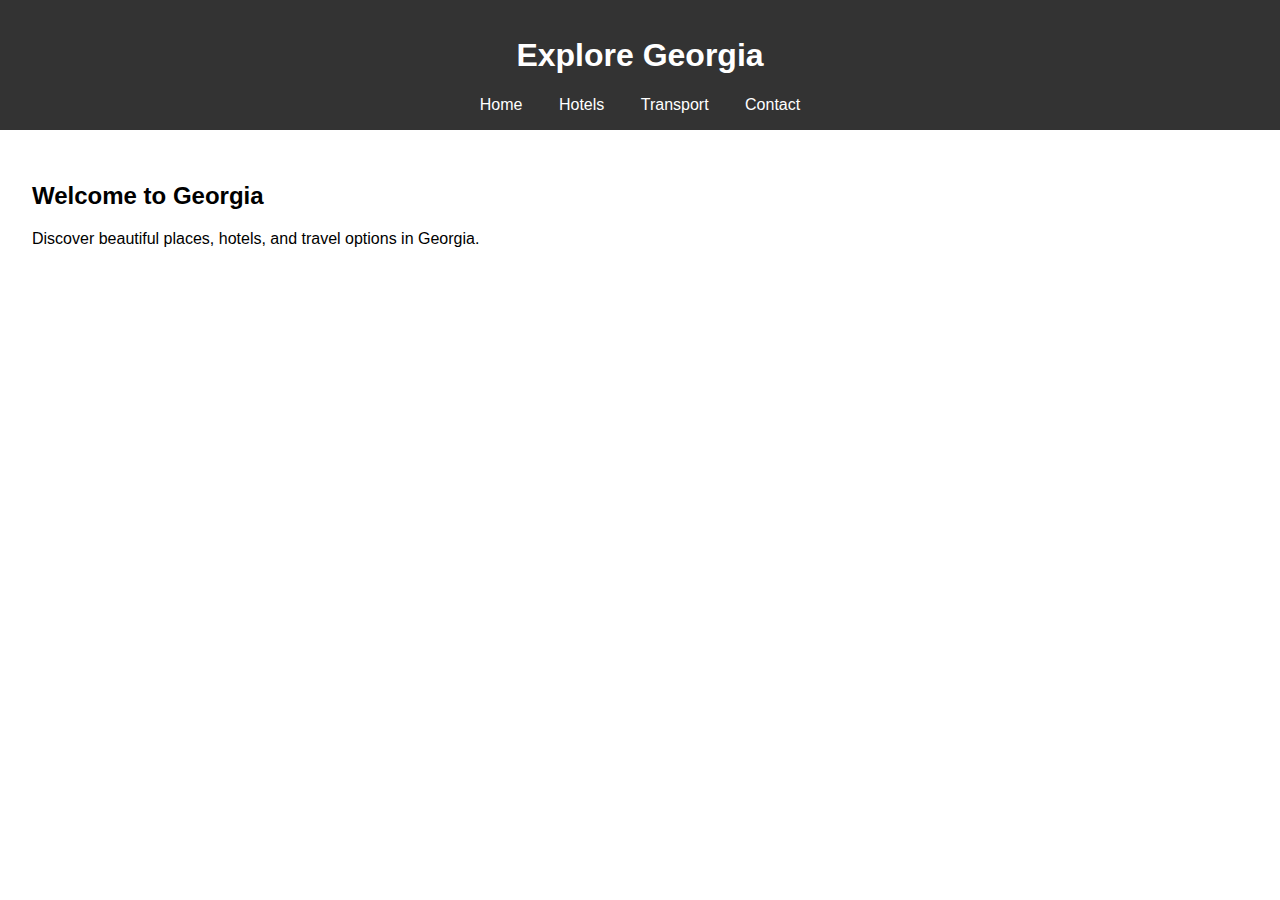
==== index.html @ 9b39ccb7 "Add files via upload" ====
<!DOCTYPE html>
<html lang="en">
<head>
  <meta charset="UTF-8" />
  <meta name="viewport" content="width=device-width, initial-scale=1.0"/>
  <title>Explore Georgia</title>
  <link rel="stylesheet" href="style.css" />
</head>
<body>
  <header>
    <h1>Explore Georgia</h1>
    <nav>
      <a href="index.html">Home</a>
      <a href="hotels.html">Hotels</a>
      <a href="transport.html">Transport</a>
      <a href="contact.html">Contact</a>
    </nav>
  </header>
  <main>
    <h2>Welcome to Georgia</h2>
    <p>Discover beautiful places, hotels, and travel options in Georgia.</p>
  </main>
</body>
</html>
---- style.css ----
body {
  font-family: Arial, sans-serif;
  margin: 0;
  padding: 0;
}
header {
  background: #333;
  color: white;
  padding: 1rem;
  text-align: center;
}
nav a {
  color: white;
  margin: 0 1rem;
  text-decoration: none;
}
main {
  padding: 2rem;
}
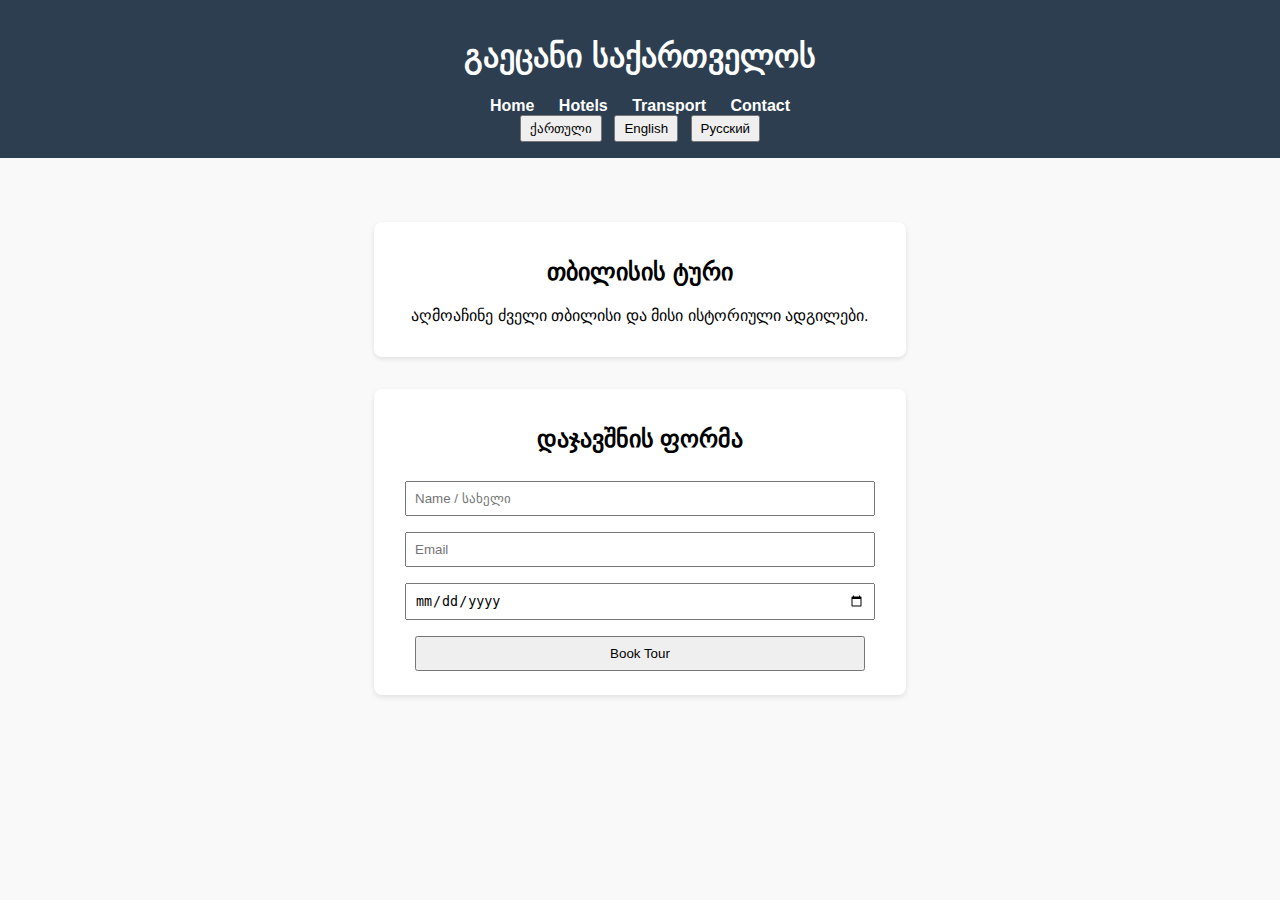
==== commit 5000cb9a: "Add files via upload" ====
--- a/index.html
+++ b/index.html
@@ -1,24 +1,50 @@
 <!DOCTYPE html>
-<html lang="en">
+<html lang="ka">
 <head>
-  <meta charset="UTF-8" />
-  <meta name="viewport" content="width=device-width, initial-scale=1.0"/>
+  <meta charset="UTF-8">
+  <meta name="viewport" content="width=device-width, initial-scale=1.0">
   <title>Explore Georgia</title>
-  <link rel="stylesheet" href="style.css" />
+  <link rel="stylesheet" href="style.css">
+  <script src="script.js" defer></script>
 </head>
 <body>
   <header>
-    <h1>Explore Georgia</h1>
+    <h1 class="lang ka">გაეცანი საქართველოს</h1>
+    <h1 class="lang en" style="display:none;">Explore Georgia</h1>
+    <h1 class="lang ru" style="display:none;">Открой Грузию</h1>
     <nav>
       <a href="index.html">Home</a>
       <a href="hotels.html">Hotels</a>
       <a href="transport.html">Transport</a>
       <a href="contact.html">Contact</a>
     </nav>
+    <div class="lang-switch">
+      <button onclick="setLanguage('ka')">ქართული</button>
+      <button onclick="setLanguage('en')">English</button>
+      <button onclick="setLanguage('ru')">Русский</button>
+    </div>
   </header>
   <main>
-    <h2>Welcome to Georgia</h2>
-    <p>Discover beautiful places, hotels, and travel options in Georgia.</p>
+    <section class="tour">
+      <h2 class="lang ka">თბილისის ტური</h2>
+      <h2 class="lang en" style="display:none;">Tbilisi Tour</h2>
+      <h2 class="lang ru" style="display:none;">Тур по Тбилиси</h2>
+      <p class="lang ka">აღმოაჩინე ძველი თბილისი და მისი ისტორიული ადგილები.</p>
+      <p class="lang en" style="display:none;">Discover the historic old town of Tbilisi.</p>
+      <p class="lang ru" style="display:none;">Исследуйте исторический старый город Тбилиси.</p>
+    </section>
+
+    <section class="tour">
+      <h2 class="lang ka">დაჯავშნის ფორმა</h2>
+      <h2 class="lang en" style="display:none;">Booking Form</h2>
+      <h2 class="lang ru" style="display:none;">Форма бронирования</h2>
+      <form>
+        <input type="text" placeholder="Name / სახელი" required><br>
+        <input type="email" placeholder="Email" required><br>
+        <input type="date" required><br>
+        <button type="submit">Book Tour</button>
+      </form>
+    </section>
   </main>
 </body>
 </html>--- a/style.css
+++ b/style.css
@@ -1,19 +1,43 @@
 body {
-  font-family: Arial, sans-serif;
+  font-family: sans-serif;
   margin: 0;
   padding: 0;
+  background: #f9f9f9;
 }
 header {
-  background: #333;
+  background: #2c3e50;
   color: white;
   padding: 1rem;
   text-align: center;
 }
+nav {
+  margin-top: 1rem;
+}
 nav a {
   color: white;
-  margin: 0 1rem;
+  margin: 0 10px;
   text-decoration: none;
+  font-weight: bold;
 }
 main {
   padding: 2rem;
+  text-align: center;
+}
+.tour {
+  background: white;
+  margin: 2rem auto;
+  max-width: 500px;
+  padding: 1rem;
+  border-radius: 8px;
+  box-shadow: 0 2px 5px rgba(0,0,0,0.1);
+}
+form input, form button {
+  margin: 0.5rem 0;
+  padding: 0.5rem;
+  width: 90%;
+}
+.lang-switch button {
+  margin: 0 4px;
+  padding: 4px 8px;
+  cursor: pointer;
 }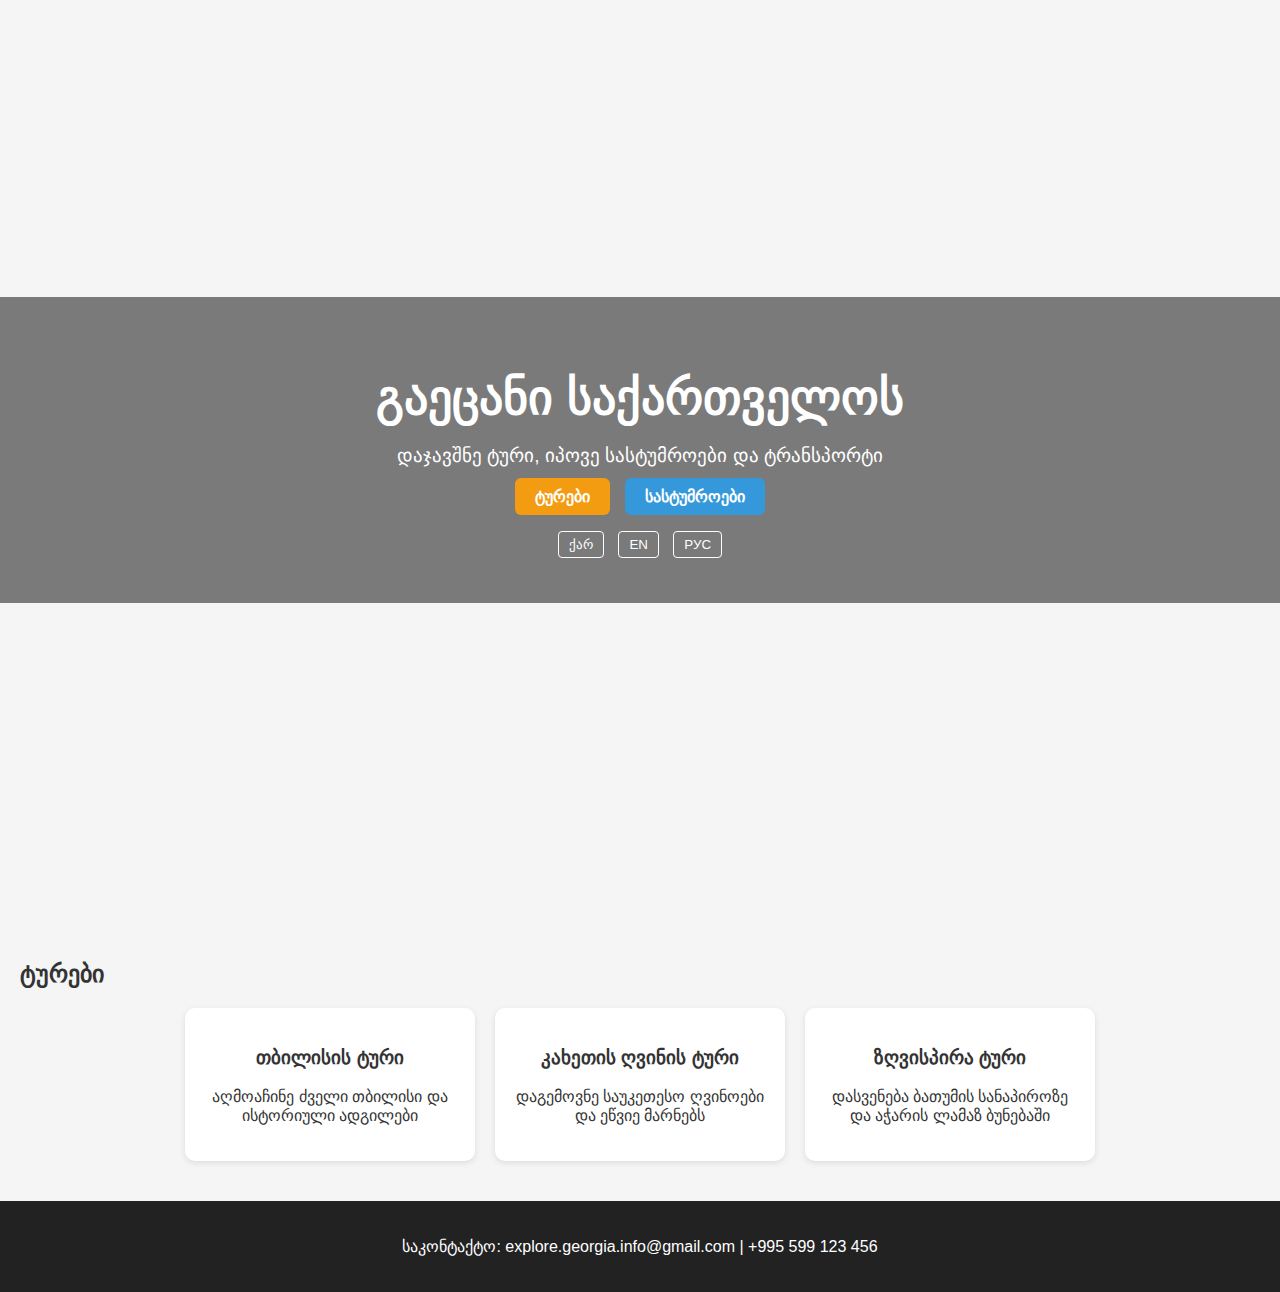
==== commit abb0a48c: "Add files via upload" ====
--- a/index.html
+++ b/index.html
@@ -1,50 +1,55 @@
 <!DOCTYPE html>
 <html lang="ka">
 <head>
-  <meta charset="UTF-8">
-  <meta name="viewport" content="width=device-width, initial-scale=1.0">
+  <meta charset="UTF-8" />
+  <meta name="viewport" content="width=device-width, initial-scale=1.0"/>
   <title>Explore Georgia</title>
-  <link rel="stylesheet" href="style.css">
+  <link rel="stylesheet" href="style.css" />
   <script src="script.js" defer></script>
 </head>
 <body>
-  <header>
-    <h1 class="lang ka">გაეცანი საქართველოს</h1>
-    <h1 class="lang en" style="display:none;">Explore Georgia</h1>
-    <h1 class="lang ru" style="display:none;">Открой Грузию</h1>
-    <nav>
-      <a href="index.html">Home</a>
-      <a href="hotels.html">Hotels</a>
-      <a href="transport.html">Transport</a>
-      <a href="contact.html">Contact</a>
-    </nav>
-    <div class="lang-switch">
-      <button onclick="setLanguage('ka')">ქართული</button>
-      <button onclick="setLanguage('en')">English</button>
-      <button onclick="setLanguage('ru')">Русский</button>
+  <header class="hero">
+    <div class="overlay">
+      <h1 class="lang ka">გაეცანი საქართველოს</h1>
+      <h1 class="lang en" style="display:none;">Explore Georgia</h1>
+      <h1 class="lang ru" style="display:none;">Открой Грузию</h1>
+      <p class="lang ka">დაჯავშნე ტური, იპოვე სასტუმროები და ტრანსპორტი</p>
+      <p class="lang en" style="display:none;">Book a tour, find hotels and transport</p>
+      <p class="lang ru" style="display:none;">Забронируйте тур, найдите отели и транспорт</p>
+      <div class="buttons">
+        <a href="#tours" class="btn">ტურები</a>
+        <a href="hotels.html" class="btn secondary">სასტუმროები</a>
+      </div>
+      <div class="lang-switch">
+        <button onclick="setLanguage('ka')">ქარ</button>
+        <button onclick="setLanguage('en')">EN</button>
+        <button onclick="setLanguage('ru')">РУС</button>
+      </div>
     </div>
   </header>
+
   <main>
-    <section class="tour">
-      <h2 class="lang ka">თბილისის ტური</h2>
-      <h2 class="lang en" style="display:none;">Tbilisi Tour</h2>
-      <h2 class="lang ru" style="display:none;">Тур по Тбилиси</h2>
-      <p class="lang ka">აღმოაჩინე ძველი თბილისი და მისი ისტორიული ადგილები.</p>
-      <p class="lang en" style="display:none;">Discover the historic old town of Tbilisi.</p>
-      <p class="lang ru" style="display:none;">Исследуйте исторический старый город Тбилиси.</p>
-    </section>
-
-    <section class="tour">
-      <h2 class="lang ka">დაჯავშნის ფორმა</h2>
-      <h2 class="lang en" style="display:none;">Booking Form</h2>
-      <h2 class="lang ru" style="display:none;">Форма бронирования</h2>
-      <form>
-        <input type="text" placeholder="Name / სახელი" required><br>
-        <input type="email" placeholder="Email" required><br>
-        <input type="date" required><br>
-        <button type="submit">Book Tour</button>
-      </form>
+    <section id="tours">
+      <h2>ტურები</h2>
+      <div class="card-grid">
+        <div class="card">
+          <h3>თბილისის ტური</h3>
+          <p>აღმოაჩინე ძველი თბილისი და ისტორიული ადგილები</p>
+        </div>
+        <div class="card">
+          <h3>კახეთის ღვინის ტური</h3>
+          <p>დაგემოვნე საუკეთესო ღვინოები და ეწვიე მარნებს</p>
+        </div>
+        <div class="card">
+          <h3>ზღვისპირა ტური</h3>
+          <p>დასვენება ბათუმის სანაპიროზე და აჭარის ლამაზ ბუნებაში</p>
+        </div>
+      </div>
     </section>
   </main>
+
+  <footer>
+    <p>საკონტაქტო: explore.georgia.info@gmail.com | +995 599 123 456</p>
+  </footer>
 </body>
 </html>--- a/style.css
+++ b/style.css
@@ -1,43 +1,78 @@
 body {
-  font-family: sans-serif;
   margin: 0;
-  padding: 0;
-  background: #f9f9f9;
+  font-family: 'Segoe UI', sans-serif;
+  background-color: #f5f5f5;
+  color: #333;
 }
-header {
-  background: #2c3e50;
+.hero {
+  position: relative;
+  background-image: url('https://images.unsplash.com/photo-1549893074-37e5e47dd4bf?auto=format&fit=crop&w=1920&q=80');
+  background-size: cover;
+  background-position: center;
+  height: 100vh;
+  display: flex;
+  align-items: center;
+  justify-content: center;
+}
+.overlay {
+  background: rgba(0, 0, 0, 0.5);
+  padding: 40px;
   color: white;
-  padding: 1rem;
+  text-align: center;
+  width: 100%;
+}
+.hero h1 {
+  font-size: 3rem;
+  margin-bottom: 0.5rem;
+}
+.hero p {
+  font-size: 1.2rem;
+}
+.buttons {
+  margin: 20px 0;
+}
+.btn {
+  padding: 10px 20px;
+  margin: 5px;
+  background: #f39c12;
+  color: white;
+  border: none;
+  text-decoration: none;
+  font-weight: bold;
+  border-radius: 6px;
+}
+.btn.secondary {
+  background: #3498db;
+}
+.lang-switch button {
+  margin: 5px;
+  background: transparent;
+  border: 1px solid #fff;
+  color: white;
+  padding: 5px 10px;
+  border-radius: 4px;
+  cursor: pointer;
+}
+main {
+  padding: 40px 20px;
+}
+.card-grid {
+  display: flex;
+  flex-wrap: wrap;
+  gap: 20px;
+  justify-content: center;
+}
+.card {
+  background: white;
+  border-radius: 10px;
+  padding: 20px;
+  width: 250px;
+  box-shadow: 0 2px 6px rgba(0,0,0,0.1);
   text-align: center;
 }
-nav {
-  margin-top: 1rem;
-}
-nav a {
+footer {
+  text-align: center;
+  padding: 20px;
+  background: #222;
   color: white;
-  margin: 0 10px;
-  text-decoration: none;
-  font-weight: bold;
-}
-main {
-  padding: 2rem;
-  text-align: center;
-}
-.tour {
-  background: white;
-  margin: 2rem auto;
-  max-width: 500px;
-  padding: 1rem;
-  border-radius: 8px;
-  box-shadow: 0 2px 5px rgba(0,0,0,0.1);
-}
-form input, form button {
-  margin: 0.5rem 0;
-  padding: 0.5rem;
-  width: 90%;
-}
-.lang-switch button {
-  margin: 0 4px;
-  padding: 4px 8px;
-  cursor: pointer;
 }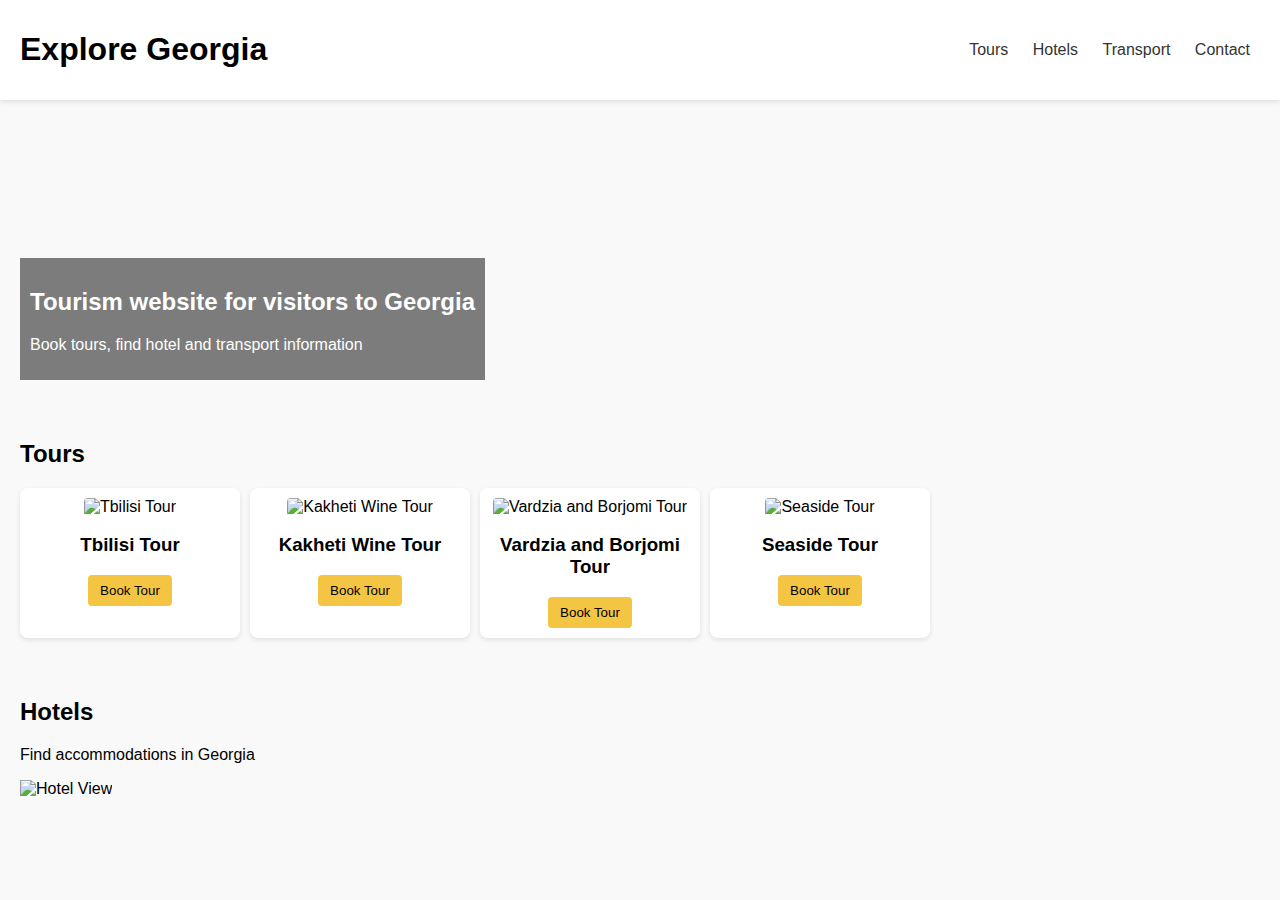
==== commit 4483b81d: "Add files via upload" ====
--- a/index.html
+++ b/index.html
@@ -1,55 +1,60 @@
+
 <!DOCTYPE html>
-<html lang="ka">
+<html lang="en">
 <head>
   <meta charset="UTF-8" />
-  <meta name="viewport" content="width=device-width, initial-scale=1.0"/>
+  <meta name="viewport" content="width=device-width, initial-scale=1.0" />
   <title>Explore Georgia</title>
   <link rel="stylesheet" href="style.css" />
-  <script src="script.js" defer></script>
 </head>
 <body>
-  <header class="hero">
+  <header>
+    <h1>Explore Georgia</h1>
+    <nav>
+      <a href="#">Tours</a>
+      <a href="#">Hotels</a>
+      <a href="#">Transport</a>
+      <a href="#">Contact</a>
+    </nav>
+  </header>
+
+  <section class="hero" style="background-image: url('images/hero.jpg')">
     <div class="overlay">
-      <h1 class="lang ka">გაეცანი საქართველოს</h1>
-      <h1 class="lang en" style="display:none;">Explore Georgia</h1>
-      <h1 class="lang ru" style="display:none;">Открой Грузию</h1>
-      <p class="lang ka">დაჯავშნე ტური, იპოვე სასტუმროები და ტრანსპორტი</p>
-      <p class="lang en" style="display:none;">Book a tour, find hotels and transport</p>
-      <p class="lang ru" style="display:none;">Забронируйте тур, найдите отели и транспорт</p>
-      <div class="buttons">
-        <a href="#tours" class="btn">ტურები</a>
-        <a href="hotels.html" class="btn secondary">სასტუმროები</a>
+      <h2>Tourism website for visitors to Georgia</h2>
+      <p>Book tours, find hotel and transport information</p>
+    </div>
+  </section>
+
+  <section class="tours">
+    <h2>Tours</h2>
+    <div class="tour-cards">
+      <div class="tour-card">
+        <img src="images/tbilisi.jpg" alt="Tbilisi Tour" />
+        <h3>Tbilisi Tour</h3>
+        <button>Book Tour</button>
       </div>
-      <div class="lang-switch">
-        <button onclick="setLanguage('ka')">ქარ</button>
-        <button onclick="setLanguage('en')">EN</button>
-        <button onclick="setLanguage('ru')">РУС</button>
+      <div class="tour-card">
+        <img src="images/kakheti.jpg" alt="Kakheti Wine Tour" />
+        <h3>Kakheti Wine Tour</h3>
+        <button>Book Tour</button>
+      </div>
+      <div class="tour-card">
+        <img src="images/vardzia.jpg" alt="Vardzia and Borjomi Tour" />
+        <h3>Vardzia and Borjomi Tour</h3>
+        <button>Book Tour</button>
+      </div>
+      <div class="tour-card">
+        <img src="images/seaside.jpg" alt="Seaside Tour" />
+        <h3>Seaside Tour</h3>
+        <button>Book Tour</button>
       </div>
     </div>
-  </header>
+  </section>
 
-  <main>
-    <section id="tours">
-      <h2>ტურები</h2>
-      <div class="card-grid">
-        <div class="card">
-          <h3>თბილისის ტური</h3>
-          <p>აღმოაჩინე ძველი თბილისი და ისტორიული ადგილები</p>
-        </div>
-        <div class="card">
-          <h3>კახეთის ღვინის ტური</h3>
-          <p>დაგემოვნე საუკეთესო ღვინოები და ეწვიე მარნებს</p>
-        </div>
-        <div class="card">
-          <h3>ზღვისპირა ტური</h3>
-          <p>დასვენება ბათუმის სანაპიროზე და აჭარის ლამაზ ბუნებაში</p>
-        </div>
-      </div>
-    </section>
-  </main>
-
-  <footer>
-    <p>საკონტაქტო: explore.georgia.info@gmail.com | +995 599 123 456</p>
-  </footer>
+  <section class="hotels">
+    <h2>Hotels</h2>
+    <p>Find accommodations in Georgia</p>
+    <img src="images/hotel.jpg" alt="Hotel View" />
+  </section>
 </body>
-</html>+</html>
--- a/style.css
+++ b/style.css
@@ -1,78 +1,63 @@
+
 body {
+  font-family: Arial, sans-serif;
   margin: 0;
-  font-family: 'Segoe UI', sans-serif;
-  background-color: #f5f5f5;
+  padding: 0;
+  background: #f9f9f9;
+}
+header {
+  background: #fff;
+  display: flex;
+  justify-content: space-between;
+  align-items: center;
+  padding: 10px 20px;
+  box-shadow: 0 2px 5px rgba(0,0,0,0.1);
+}
+nav a {
+  margin: 0 10px;
+  text-decoration: none;
   color: #333;
 }
 .hero {
-  position: relative;
-  background-image: url('https://images.unsplash.com/photo-1549893074-37e5e47dd4bf?auto=format&fit=crop&w=1920&q=80');
+  height: 300px;
   background-size: cover;
   background-position: center;
-  height: 100vh;
+  position: relative;
+}
+.hero .overlay {
+  position: absolute;
+  bottom: 20px;
+  left: 20px;
+  color: white;
+  background: rgba(0,0,0,0.5);
+  padding: 10px;
+}
+.tours, .hotels {
+  padding: 20px;
+}
+.tour-cards {
   display: flex;
-  align-items: center;
-  justify-content: center;
+  gap: 10px;
+  flex-wrap: wrap;
 }
-.overlay {
-  background: rgba(0, 0, 0, 0.5);
-  padding: 40px;
-  color: white;
+.tour-card {
+  background: white;
+  padding: 10px;
+  border-radius: 8px;
+  width: 200px;
+  box-shadow: 0 2px 5px rgba(0,0,0,0.1);
   text-align: center;
+}
+.tour-card img {
   width: 100%;
+  height: 120px;
+  object-fit: cover;
+  border-radius: 4px;
 }
-.hero h1 {
-  font-size: 3rem;
-  margin-bottom: 0.5rem;
-}
-.hero p {
-  font-size: 1.2rem;
-}
-.buttons {
-  margin: 20px 0;
-}
-.btn {
-  padding: 10px 20px;
-  margin: 5px;
-  background: #f39c12;
-  color: white;
+button {
+  background: #f4c542;
   border: none;
-  text-decoration: none;
-  font-weight: bold;
-  border-radius: 6px;
-}
-.btn.secondary {
-  background: #3498db;
-}
-.lang-switch button {
-  margin: 5px;
-  background: transparent;
-  border: 1px solid #fff;
-  color: white;
-  padding: 5px 10px;
+  padding: 8px 12px;
   border-radius: 4px;
   cursor: pointer;
 }
-main {
-  padding: 40px 20px;
-}
-.card-grid {
-  display: flex;
-  flex-wrap: wrap;
-  gap: 20px;
-  justify-content: center;
-}
-.card {
-  background: white;
-  border-radius: 10px;
-  padding: 20px;
-  width: 250px;
-  box-shadow: 0 2px 6px rgba(0,0,0,0.1);
-  text-align: center;
-}
-footer {
-  text-align: center;
-  padding: 20px;
-  background: #222;
-  color: white;
-}